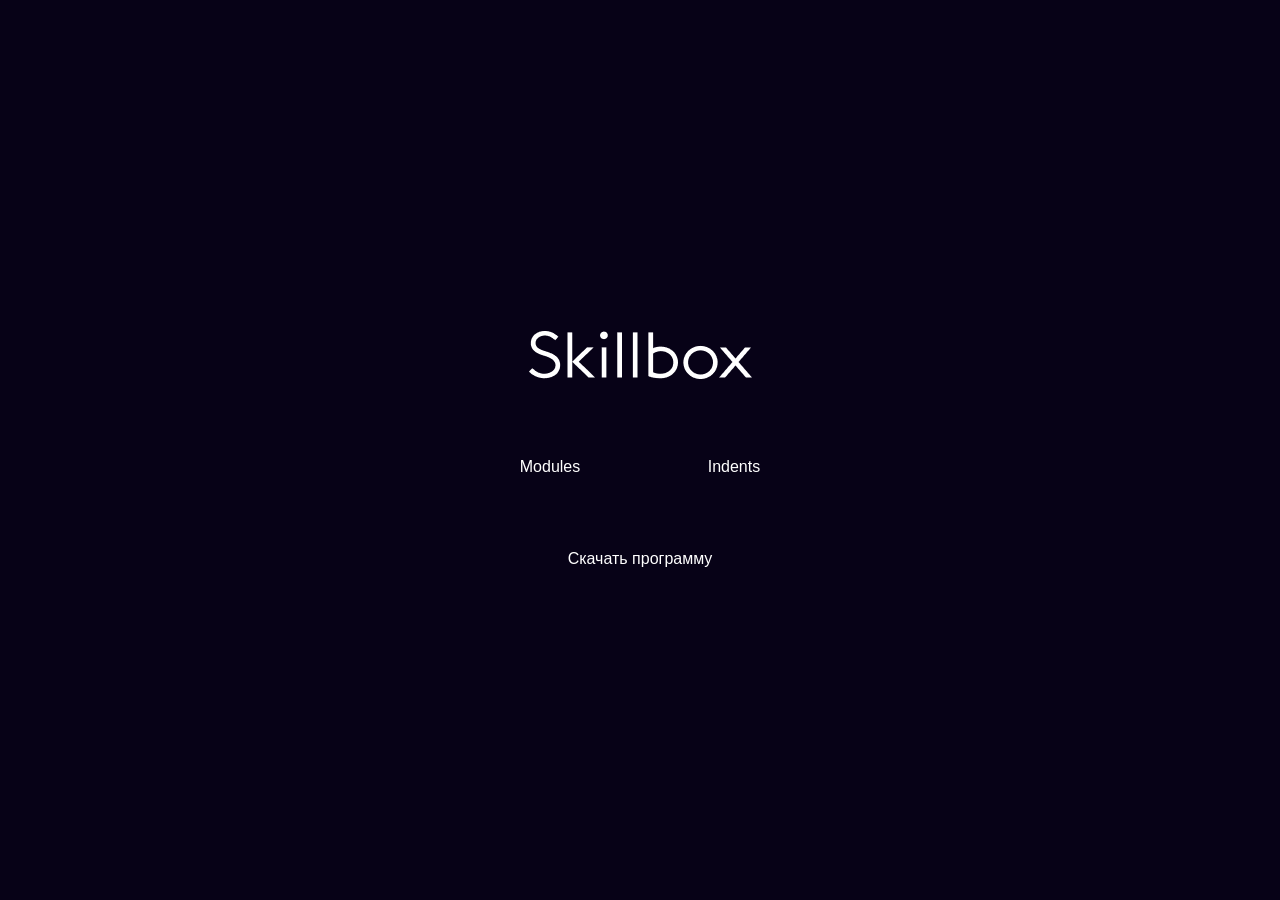
==== 4/index.html @ f8f5b2de "add modul 3.16 (finish) & modul 4.17 (nachal)" ====
<!DOCTYPE html>
<html lang="ru">

<head>
  <meta charset="UTF-8">
  <meta name="viewport" content="width=device-width, initial-scale=1.0">
  <title>Главная</title>
  <link rel="stylesheet" href="css/normalize.css">
  <link rel="stylesheet" href="css/style.css">
</head>

<div class="main-content">
  <a class="logo" href="https://skillbox.ru" target="_blank"> <img src="img/logo-light.png" alt="Skillbox.ru"></a>
  <div class="links">
    <a class="link" href="Modules.html"> Modules</a>
    <a class="link" href="article.html"> Indents </a>
  </div>
  <a href="skillbox.docx" download> Скачать программу </a>
</div>

</html>
---- 4/css/style.css ----
html {
  box-sizing: border-box;
}

*,
*::before,
*::after {
  box-sizing: inherit;
}

a {
  color: inherit;
  text-decoration: none;
}

img {
  max-width: 100%;
}

.container {
  margin: 0 auto;
  padding: 80px 0;
  width: 1170px;
}

body {
  font-family: 'font', sans-serif;
}

.main-content {
  display: flex;
  flex-direction: column;
  align-items: center;
  justify-content: center;
  min-height: 100vh;
  color: #fff;
  background-color: #070217;
}

.logo {
  display: inline-block;
  margin-bottom: 50px;
}

.links {
  margin-bottom: 50px;
}

.link {
  display: inline-block;
  padding: 24px 49px;
}

.link:not(:last-child) {
  margin-right: 25px;
}

.header {
  margin-top: 0;
  margin-bottom: 40px;
}

.title {
  margin-top: 0;
  margin-bottom: 10px;
}

.h3 {
  margin-top: 0;
  margin-bottom: 10px;
}

.text {
  margin-top: 0;
  max-width: 872px;
  margin-bottom: 40px;
}

.gray-box {
  border-radius: 20px;
  padding: 30px;
  background-color: #f3f3f3;
}

.gray-box .text {
  max-width: 692px;
  margin-bottom: 10px;
}

.gray-box:not(:last-child) {
  margin-bottom: 40px;
}

.list {
  margin: 0;
  padding-left: 15px;
}

.item:not(:last-child) {
  margin-bottom: 20px;
}

.img {
  max-width: 872px;
  margin-bottom: 40px;
}

.pic {
  display: inline-block;
  margin: 0;
  margin-bottom: 40px;
  max-width: 872px;
}
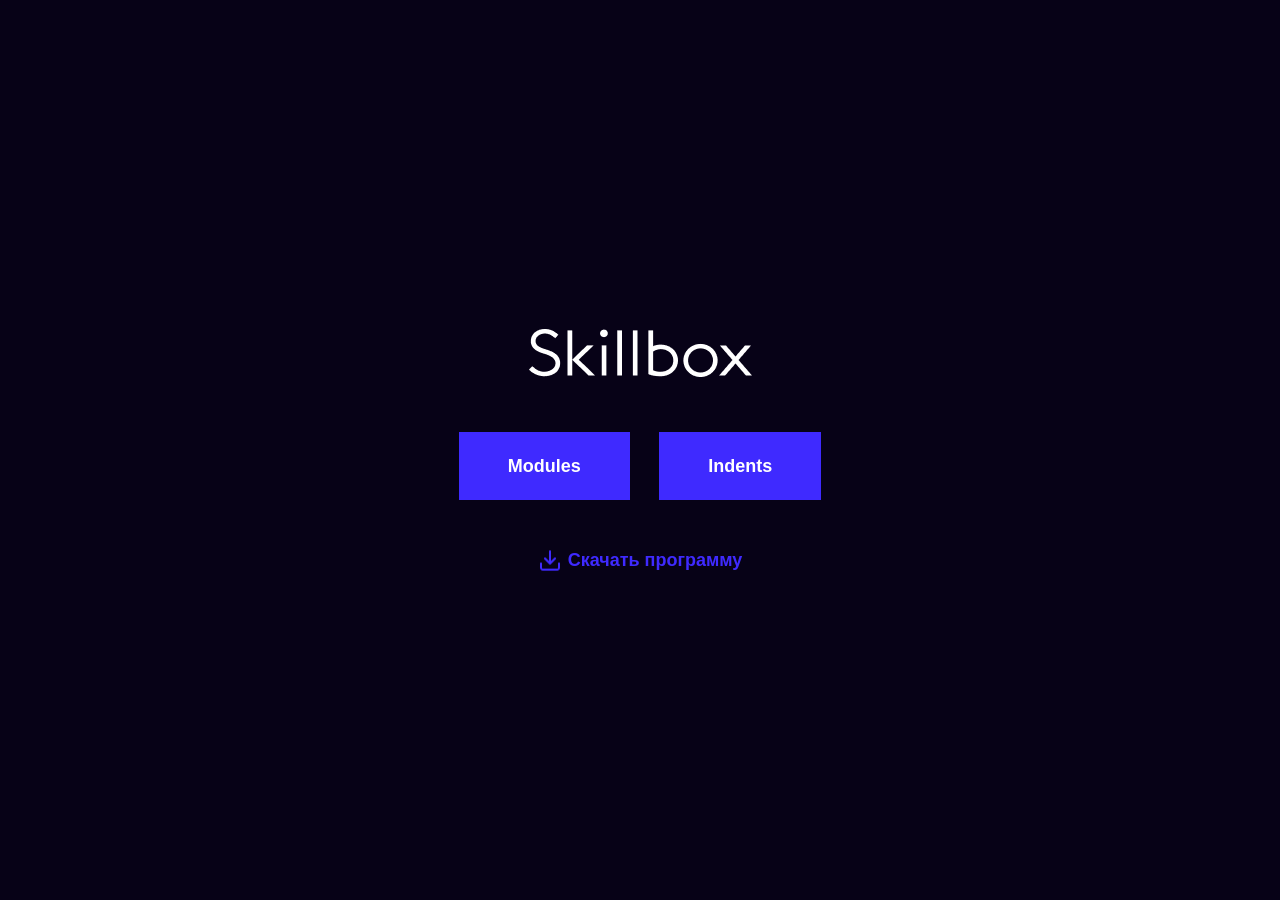
==== commit 22f20b8c: "add modul 4.17 (final)" ====
--- a/4/index.html
+++ b/4/index.html
@@ -9,13 +9,15 @@
   <link rel="stylesheet" href="css/style.css">
 </head>
 
+<body>
 <div class="main-content">
   <a class="logo" href="https://skillbox.ru" target="_blank"> <img src="img/logo-light.png" alt="Skillbox.ru"></a>
   <div class="links">
     <a class="link" href="Modules.html"> Modules</a>
     <a class="link" href="article.html"> Indents </a>
   </div>
-  <a href="skillbox.docx" download> Скачать программу </a>
+  <a class="download" href="skillbox.docx" download> Скачать программу </a>
 </div>
+</body>
 
 </html>
--- a/4/css/style.css
+++ b/4/css/style.css
@@ -24,7 +24,7 @@
 }
 
 body {
-  font-family: 'font', sans-serif;
+  font-family: Arial, Verdana, 'font', sans-serif;
 }
 
 .main-content {
@@ -49,37 +49,85 @@
 .link {
   display: inline-block;
   padding: 24px 49px;
+  font-weight: 700;
+  font-size: 18px;
+  background-color: #3f2aff;
 }
 
 .link:not(:last-child) {
   margin-right: 25px;
 }
 
+.download {
+  font-weight: 700;
+  font-size: 18px;
+  color: #3f2aff;
+  background-image: url(../img/download.png);
+  background-repeat: no-repeat;
+  background-position: left center;
+  padding-left: 30px;
+}
+
 .header {
   margin-top: 0;
   margin-bottom: 40px;
+  font-weight: 400;
+  font-size: 60px;
+  line-height: 60px;
+  color: #333;
 }
 
 .title {
   margin-top: 0;
   margin-bottom: 10px;
+  font-size: 40px;
+  line-height: 46px;
+  color: #333;
 }
 
 .h3 {
   margin-top: 0;
   margin-bottom: 10px;
+  font-weight: 400;
+  font-size: 30px;
+  line-height: 34px;
+  color: #333;
 }
 
 .text {
   margin-top: 0;
   max-width: 872px;
   margin-bottom: 40px;
+  font-weight: 400;
+  font-size: 20px;
+  line-height: 32px;
+  color: #333;
+}
+
+.fon {
+  border-radius: 20px;
+  padding: 50px 95px;
+  max-width: 100%;
+  font-weight: 700;
+  font-size: 30px;
+  color: white;
+  background-color: #3f2aff;
+}
+
+.fon-img1 {
+  background-image: url(../img/decorate-1.png);
+}
+
+.fon-img2 {
+  background-image: url(../img/decorate-2.png);
 }
 
 .gray-box {
   border-radius: 20px;
   padding: 30px;
   background-color: #f3f3f3;
+  background-position: right center;
+  background-repeat: no-repeat;
 }
 
 .gray-box .text {
@@ -96,6 +144,16 @@
   padding-left: 15px;
 }
 
+ul li::marker {
+  color: #3f2aff;
+}
+
+.item-list {
+  border-bottom: 1px solid #3f2aff;
+  font-size: 20px;
+  color: #3f2aff;
+}
+
 .item:not(:last-child) {
   margin-bottom: 20px;
 }
@@ -110,4 +168,13 @@
   margin: 0;
   margin-bottom: 40px;
   max-width: 872px;
+  font-size: 0;
 }
+
+.pic figcaption {
+  border: 1px solid #b6b6b6;
+  padding: 19px 0px;
+  font-weight: 400;
+  font-size: 14px;
+  text-align: center;
+}
